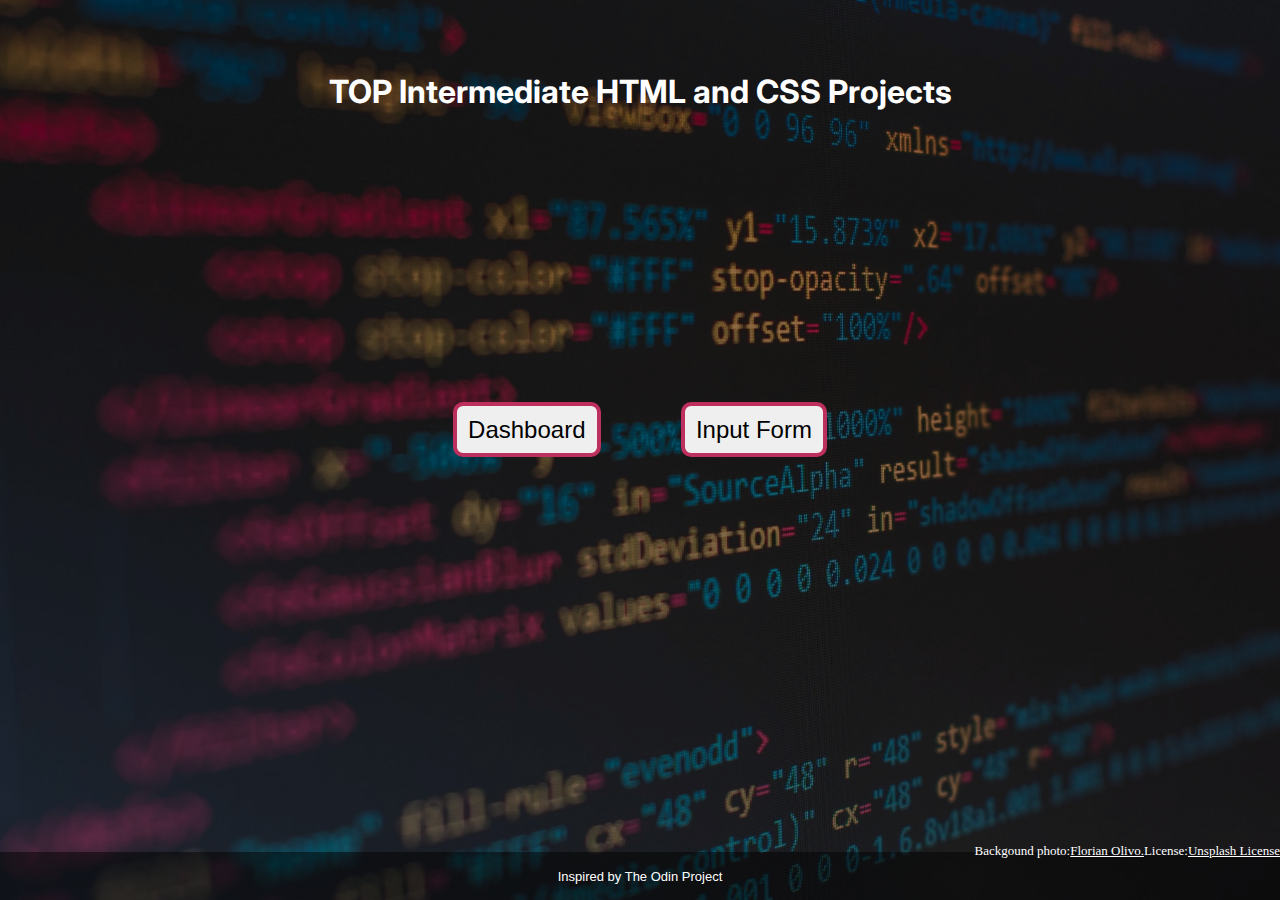
==== index.html @ ed785a16 "fixes url for images and fonts" ====
<!DOCTYPE html>
<html lang="en">
<head>
    <meta charset="UTF-8">
    <meta http-equiv="X-UA-Compatible" content="IE=edge">
    <meta name="viewport" content="width=device-width, initial-scale=1.0">
    <title>Document</title>
    <link rel="stylesheet" href="Landing_page.css">
    <link rel="preconnect" href="https://fonts.googleapis.com">
    <link rel="preconnect" href="https://fonts.gstatic.com" crossorigin>
    <link href="https://fonts.googleapis.com/css2?family=Inter&display=swap" rel="stylesheet"> 
    
    <div class="image-container">    

        <main>
            <h1>TOP Intermediate HTML and CSS Projects</h1>
            <div class="btn-container">
                <button class="btn-dashboard" onclick="window.location.href = 'Dashboard.html'">Dashboard</button>
                <button class="btn-input" onclick="window.location.href = 'Input_form.html'">Input Form</button>
            </div>
            <div class="credit">Backgound photo: <a href="https://unsplash.com/@florianolv">Florian Olivo.</a> License: <a href="https://unsplash.com/license">Unsplash License</a></div>    
        </main>
       
        <footer>
            <div class="footer-text">Inspired by The Odin Project</div>      
        </footer>

    </div>
</body>
</html>
---- Landing_page.css ----
:root {
    --footer-height: 3rem;
    --main-height: calc(100vh - var(--footer-height));
    --btn-height: calc(var(--main-height) - 10rem);
    box-sizing: border-box;
  }

body{
    margin: 0px;
    display: flex; 
    flex-direction: column;
    box-sizing: border-box;
    height: var(--main-height);
    background-color: black;
}


main{
    height: var(--main-height);
}

.image-container{
    margin: 0px;
    width: 100vw;
    height: var(--main-height);
}

.image-container:before {
    content: "";
    background-image: url("./images/screen.jpg");
    position: absolute;
    background-size: cover;
    top: 0;
    left: 0;
    bottom: 0;
    right: 0;
    z-index: -1;
    opacity: 0.7;
  }


h1 {
    display: flex;
    justify-content: center;
    padding-top: 4.5rem;
    padding-bottom: 2.5rem;
    margin: 0px;
    background-color: rgba(1,1,1,0);
    color: white;
    font-family: 'Inter', sans-serif;
}


.btn-container{
    display: flex;
    margin: 5 rem auto;
    justify-content: center;
    gap: 5rem;
    height: var(--btn-height);
    box-sizing: border-box;
    align-items: center;
    padding-bottom: 15vh;
}


.btn-dashboard,
.btn-input{
    font-size: x-large;
    font-weight: 500;
    padding: 0.6rem 0.7rem;
    border: 4px solid rgb(189,47,92);
    border-radius: 10px;
}


.credit{
    display: flex;
    justify-content: end;
    color:white;
    font-size: small;
}


a{
    color:white;
}

a:visited{
    color:rgb(3,111,142);
}


.footer-text{
    display: flex;
    height: var(--footer-height);
    font-size: small;
    justify-content: center;
    color: white;
    box-sizing: border-box;
    background-color: rgb(1,1,1,0.5);
    align-items: center;
    font-family: sans-serif;
}
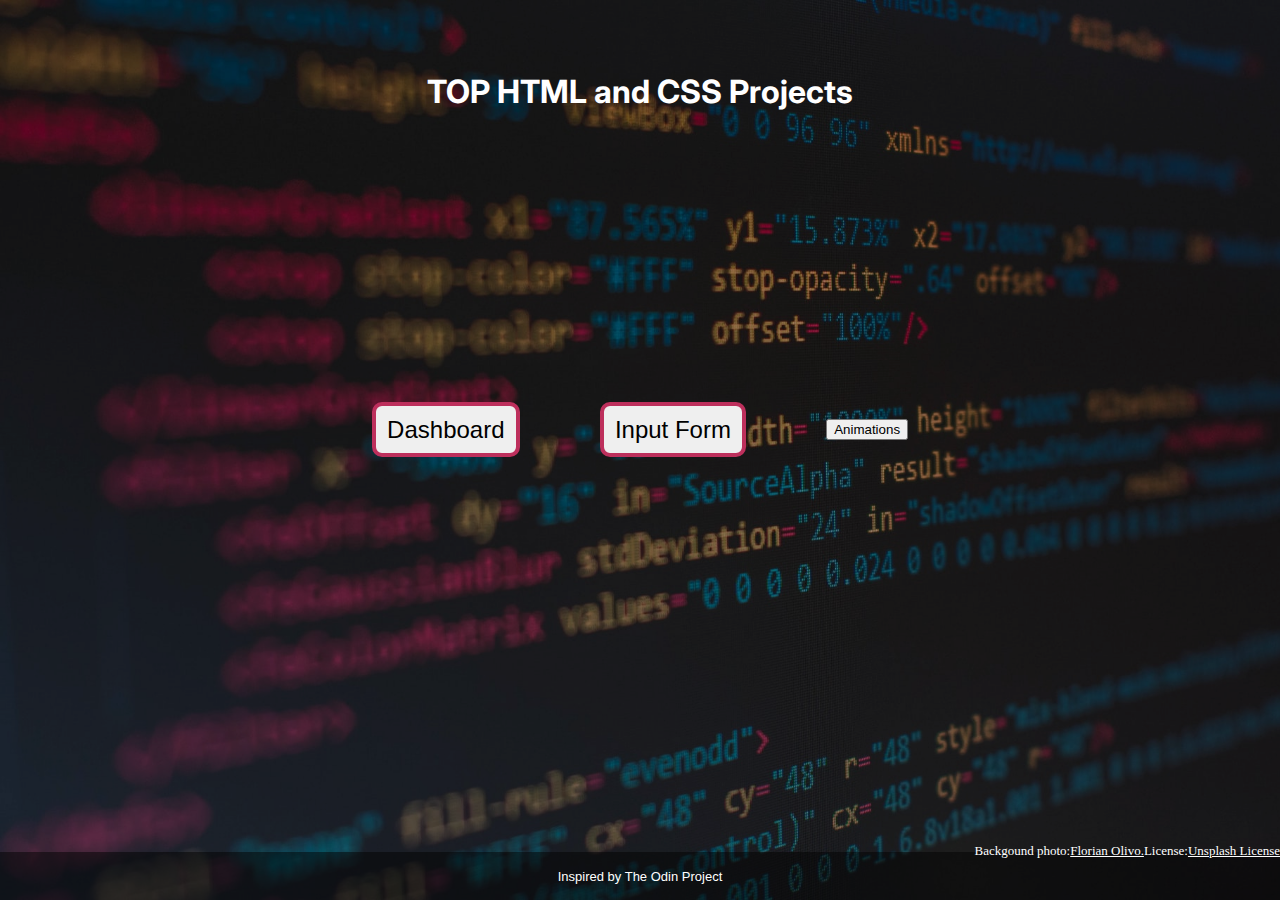
==== commit b9247e94: "adds scrolling effect" ====
--- a/index.html
+++ b/index.html
@@ -13,10 +13,11 @@
     <div class="image-container">    
 
         <main>
-            <h1>TOP Intermediate HTML and CSS Projects</h1>
+            <h1>TOP HTML and CSS Projects</h1>
             <div class="btn-container">
-                <button class="btn-dashboard" onclick="window.location.href = 'Dashboard.html'">Dashboard</button>
-                <button class="btn-input" onclick="window.location.href = 'Input_form.html'">Input Form</button>
+                <button class="btn-dashboard" onclick="window.location.href = '../src/dashboard/Dashboard.html'">Dashboard</button>
+                <button class="btn-input" onclick="window.location.href = '../src/input_form/Input_form.html'">Input Form</button>
+                <button class="btn-animations" onclick="window.location.href = '../src/animations/main.html'">Animations</button>
             </div>
             <div class="credit">Backgound photo: <a href="https://unsplash.com/@florianolv">Florian Olivo.</a> License: <a href="https://unsplash.com/license">Unsplash License</a></div>    
         </main>
@@ -27,7 +28,4 @@
 
     </div>
 </body>
-</html>
-
-
-
+</html>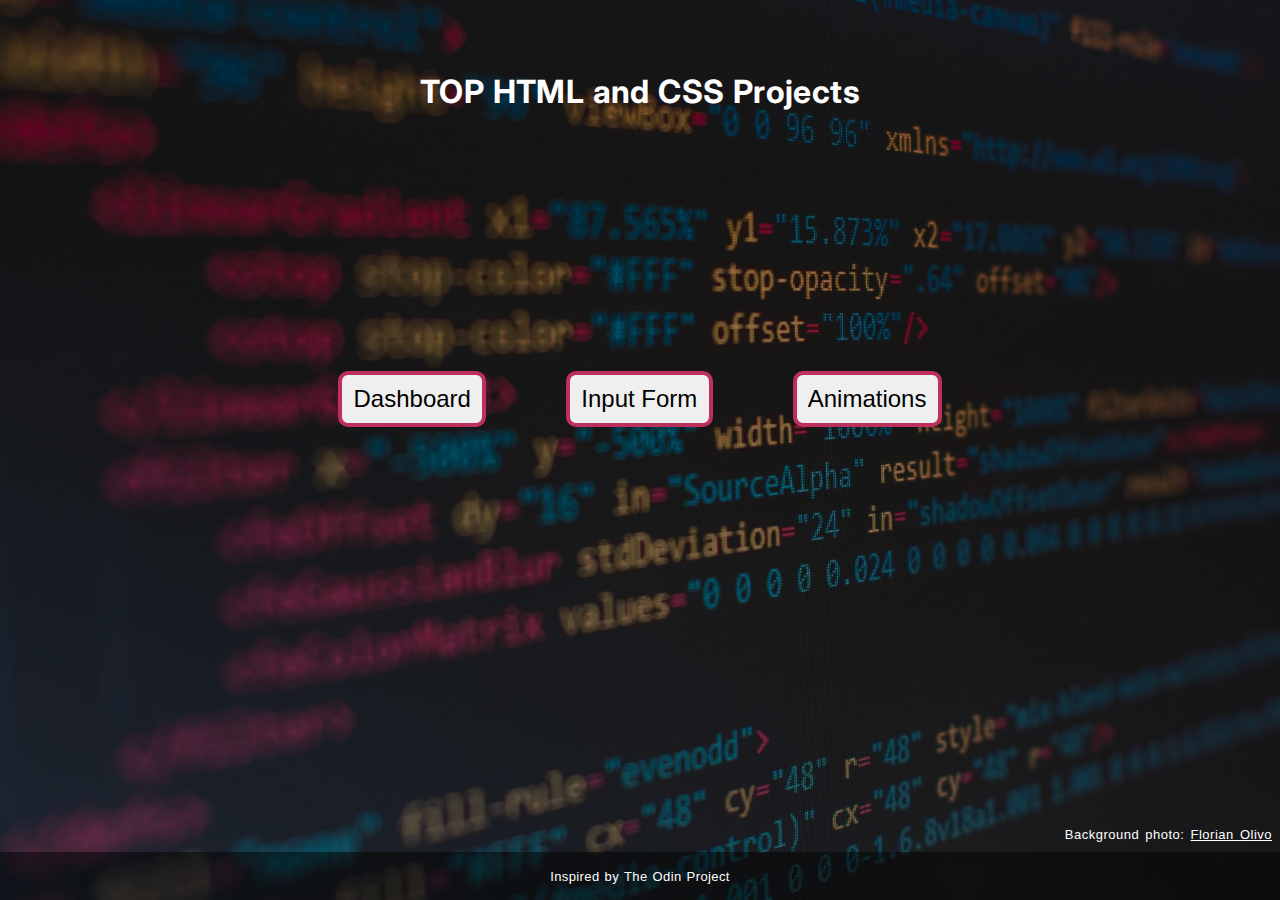
==== commit 23e9a844: "code refactoring" ====
--- a/index.html
+++ b/index.html
@@ -9,7 +9,9 @@
     <link rel="preconnect" href="https://fonts.googleapis.com">
     <link rel="preconnect" href="https://fonts.gstatic.com" crossorigin>
     <link href="https://fonts.googleapis.com/css2?family=Inter&display=swap" rel="stylesheet"> 
-    
+</head>
+<body>
+
     <div class="image-container">    
 
         <main>
@@ -19,7 +21,7 @@
                 <button class="btn-input" onclick="window.location.href = '../src/input_form/Input_form.html'">Input Form</button>
                 <button class="btn-animations" onclick="window.location.href = '../src/animations/main.html'">Animations</button>
             </div>
-            <div class="credit">Backgound photo: <a href="https://unsplash.com/@florianolv">Florian Olivo.</a> License: <a href="https://unsplash.com/license">Unsplash License</a></div>    
+            <div class="credit">Background photo:&nbsp;<a href="https://unsplash.com/@florianolv">Florian Olivo</a></div>    
         </main>
        
         <footer>
--- a/Landing_page.css
+++ b/Landing_page.css
@@ -1,103 +1,105 @@
 :root {
-    --footer-height: 3rem;
-    --main-height: calc(100vh - var(--footer-height));
-    --btn-height: calc(var(--main-height) - 10rem);
-    box-sizing: border-box;
-  }
-
-body{
-    margin: 0px;
-    display: flex; 
-    flex-direction: column;
-    box-sizing: border-box;
-    height: var(--main-height);
-    background-color: black;
+  --footer-height: 3rem;
+  --main-height: calc(100vh - var(--footer-height));
+  --btn-height: calc(var(--main-height) - 11rem);
+  box-sizing: border-box;
 }
 
-
-main{
-    height: var(--main-height);
+body {
+  margin: 0px;
+  display: flex;
+  flex-direction: column;
+  box-sizing: border-box;
+  height: var(--main-height);
+  background-color: black;
 }
 
-.image-container{
-    margin: 0px;
-    width: 100vw;
-    height: var(--main-height);
+main {
+  height: var(--main-height);
+}
+
+.image-container {
+  margin: 0px;
+  width: 100vw;
+  height: var(--main-height);
 }
 
 .image-container:before {
-    content: "";
-    background-image: url("./images/screen.jpg");
-    position: absolute;
-    background-size: cover;
-    top: 0;
-    left: 0;
-    bottom: 0;
-    right: 0;
-    z-index: -1;
-    opacity: 0.7;
-  }
-
+  content: "";
+  background-image: url("../images/screen.jpg");
+  position: absolute;
+  background-size: cover;
+  top: 0;
+  left: 0;
+  bottom: 0;
+  right: 0;
+  z-index: -1;
+  opacity: 0.7;
+}
 
 h1 {
-    display: flex;
-    justify-content: center;
-    padding-top: 4.5rem;
-    padding-bottom: 2.5rem;
-    margin: 0px;
-    background-color: rgba(1,1,1,0);
-    color: white;
-    font-family: 'Inter', sans-serif;
+  display: flex;
+  justify-content: center;
+  padding-top: 4.5rem;
+  padding-bottom: 2.5rem;
+  margin: 0px;
+  background-color: rgba(1, 1, 1, 0);
+  color: white;
+  font-family: "Inter", sans-serif;
+  word-spacing: 1px;
+  letter-spacing: 0.4px;
 }
 
-
-.btn-container{
-    display: flex;
-    margin: 5 rem auto;
-    justify-content: center;
-    gap: 5rem;
-    height: var(--btn-height);
-    box-sizing: border-box;
-    align-items: center;
-    padding-bottom: 15vh;
+.btn-container {
+  display: flex;
+  margin: auto;
+  justify-content: center;
+  gap: 5rem;
+  height: var(--btn-height);
+  box-sizing: border-box;
+  align-items: center;
+  padding-bottom: 20vh;
 }
 
-
 .btn-dashboard,
-.btn-input{
-    font-size: x-large;
-    font-weight: 500;
-    padding: 0.6rem 0.7rem;
-    border: 4px solid rgb(189,47,92);
-    border-radius: 10px;
+.btn-input,
+.btn-animations {
+  font-size: x-large;
+  font-weight: 500;
+  padding: 0.6rem 0.7rem;
+  border: 4px solid rgb(189, 47, 92);
+  border-radius: 10px;
 }
 
-
-.credit{
-    display: flex;
-    justify-content: end;
-    color:white;
-    font-size: small;
+.credit {
+  display: flex;
+  justify-content: end;
+  color: white;
+  font-size: small;
+  font-family: sans-serif;
+  margin-right: 0.5rem;
+  word-spacing: 2px;
+  letter-spacing: 0.5px;
 }
 
-
-a{
-    color:white;
+a {
+  color: white;
 }
 
-a:visited{
-    color:rgb(3,111,142);
+a:visited {
+  color: rgb(3, 111, 142);
 }
 
-
-.footer-text{
-    display: flex;
-    height: var(--footer-height);
-    font-size: small;
-    justify-content: center;
-    color: white;
-    box-sizing: border-box;
-    background-color: rgb(1,1,1,0.5);
-    align-items: center;
-    font-family: sans-serif;
+.footer-text {
+  display: flex;
+  height: var(--footer-height);
+  font-size: small;
+  justify-content: center;
+  color: white;
+  box-sizing: border-box;
+  background-color: rgb(1, 1, 1, 0.5);
+  align-items: center;
+  font-family: sans-serif;
+  word-spacing: 1px;
+  letter-spacing: 0.4px;
 }
